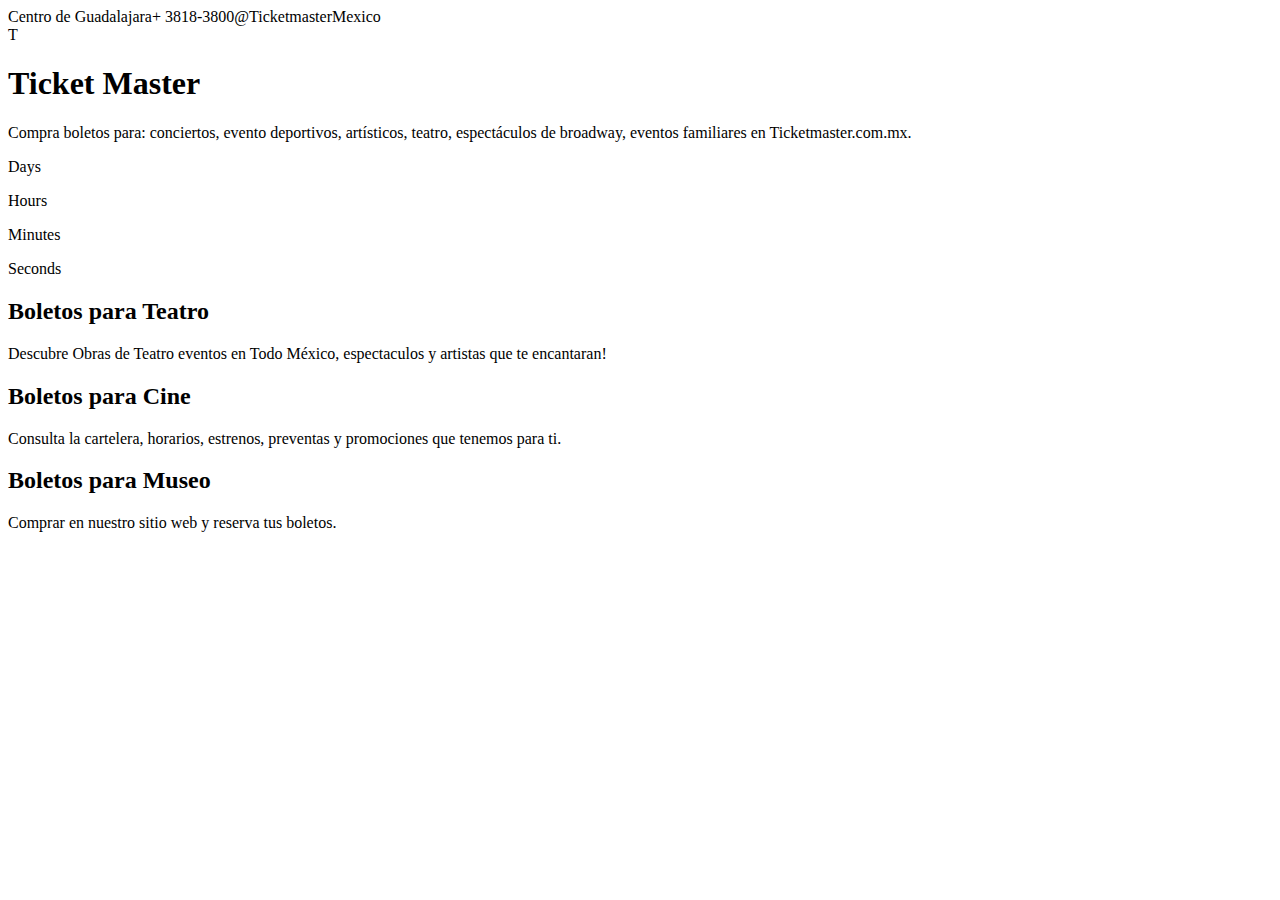
==== index.html @ b696bb13 "TicketMaster" ====
<!DOCTYPE html>
<html>
	<head>
		<title>We are coming soon</title>

		<meta charset="utf-8">
		<meta name="viewport" content="width=device-width, initial-scale=1.0, maximum-scale=1.0, user-scalable=no">
		<meta name="format-detection" content="telephone=no">
		<meta name="apple-mobile-web-app-capable" content="yes">
		<!-- Fonts-->
		<link rel="stylesheet" type="text/css" href="assets/fonts/fontawesome/font-awesome.min.css">
		<!-- Vendors-->
		<link rel="stylesheet" type="text/css" href="assets/vendors/bootstrap/grid.css">
		<link rel="stylesheet" type="text/css" href="assets/vendors/YTPlayer/css/jquery.mb.YTPlayer.min.css">
		<link rel="stylesheet" type="text/css" href="assets/vendors/vegas/vegas.min.css">
		<!-- App & fonts-->
		<link rel="stylesheet" type="text/css" href="https://fonts.googleapis.com/css?family=Roboto:300,400,500,700,900|Work+Sans:300,400,500,700">
		<link rel="stylesheet" type="text/css" id="app-stylesheet" href="assets/css/main.css"><!--[if lt IE 9]>
			<script src="https://oss.maxcdn.com/libs/html5shiv/3.7.0/html5shiv.js"></script>
		<![endif]-->
		<script src="reloj.js"></script>
	</head>
	
	<body>
		
		<div class="page-wrap" id="root">
			<!-- Content-->
			<div class="md-content">
				
				<!-- hero -->
				<div class="hero md-skin-dark" style="background-image:url(https://images.pexels.com/photos/764880/pexels-photo-764880.jpeg?w=1260&amp;h=750&amp;auto=compress&amp;cs=tinysrgb);">
					
					<!-- header -->
					<div class="header">
						<div class="header__left"><span>Centro de Guadalajara</span><span>+ 3818-3800</span><span>@TicketmasterMexico</span>
						</div>
						<div class="header__social">
							
							<!-- social-icon -->
							<a class="social-icon social-icon__rounded" href="login.html"><i class="fa fa-user"></i>
							</a><!-- End / social-icon -->
							
							
						</div>
					</div><!-- End / header -->
					
					<div class="container">
						<div class="hero__wrapper">
							<div class="row">
								<div class="col-lg-10 col-xs-offset-0 col-sm-offset-0 col-md-offset-0 col-lg-offset-1 ">
									<div class="hero__title_inner"><span class="hero__icon">T</span>
										<h1 class="hero__title">Ticket Master</h1>
										<p class="hero__text">Compra boletos para: conciertos, evento deportivos, artísticos, teatro, espectáculos de broadway, eventos familiares en Ticketmaster.com.mx.</p>
									</div>
								</div>
							</div>
							
							<!-- countdown__module hide undefined -->
							<div class="countdown__module hide" data-date="2024/08/31"onload="actualizarHora();">
								<p><span id="days"></span> Days</p>
								<p><span id="hours"></span> Hours</p>
								<p><span id="minutes"></span> Minutes</p>
								<p><span id="seconds"></span> Seconds</p>
							</div><!-- End / countdown__module hide undefined -->
							
							<div class="service-wrapper">
								
								<!-- service -->
								<div class="service">
									<h2 class="service__title">Boletos para Teatro</h2>
									<p class="service__text">Descubre Obras de Teatro eventos en Todo México, espectaculos y artistas que te encantaran!</p>
								</div><!-- End / service -->
								
								
								<!-- service -->
								<div class="service">
									<h2 class="service__title">Boletos para Cine</h2>
									<p class="service__text">Consulta la cartelera, horarios, estrenos, preventas y promociones que tenemos para ti.</p>
								</div><!-- End / service -->
								
								
								<!-- service -->
								<div class="service">
									<h2 class="service__title">Boletos para Museo</h2>
									<p class="service__text">Comprar en nuestro sitio web y reserva tus boletos.</p>
								</div><!-- End / service -->
								
							</div>
						</div>
					</div>
				</div><!-- End / hero -->
				
			</div>
			<!-- End / Content-->
		</div>

		<script>
			function actualizarHora() {
			const ahora = new Date();
			const days = ahora.getDate().toString();
			const horas = ahora.getHours().toString().padStart(2, '0');
			const minutos = ahora.getMinutes().toString().padStart(2, '0');
			const segundos = ahora.getSeconds().toString().padStart(2, '0');

			document.getElementById('days').textContent = `${days}`;
			document.getElementById('hours').textContent = `${horas}`;
			document.getElementById('minutes').textContent = `${minutos}`;
			document.getElementById('seconds').textContent = `${segundos}`;
		}

		setInterval(actualizarHora, 1000); 
		</script>
		<!-- Vendors-->
		<script type="text/javascript" src="assets/vendors/jquery/jquery.min.js"></script>
		<script type="text/javascript" src="assets/vendors/jquery.countdown/jquery.countdown.min.js"></script>
		<script type="text/javascript" src="assets/vendors/flat-surface-shader/fss.min.js"></script>
		<script type="text/javascript" src="assets/vendors/particles.js/particles.js"></script>
		<script type="text/javascript" src="assets/vendors/waterpipe/waterpipe.js"></script>
		<script type="text/javascript" src="assets/vendors/quietflow/quietflow.min.js"></script>
		<script type="text/javascript" src="assets/vendors/YTPlayer/jquery.mb.YTPlayer.min.js"></script>
		<script type="text/javascript" src="assets/vendors/vegas/vegas.min.js"></script>
		<!-- App-->
		<script type="text/javascript" src="assets/js/main.js"></script>
		
	</body>
</html>
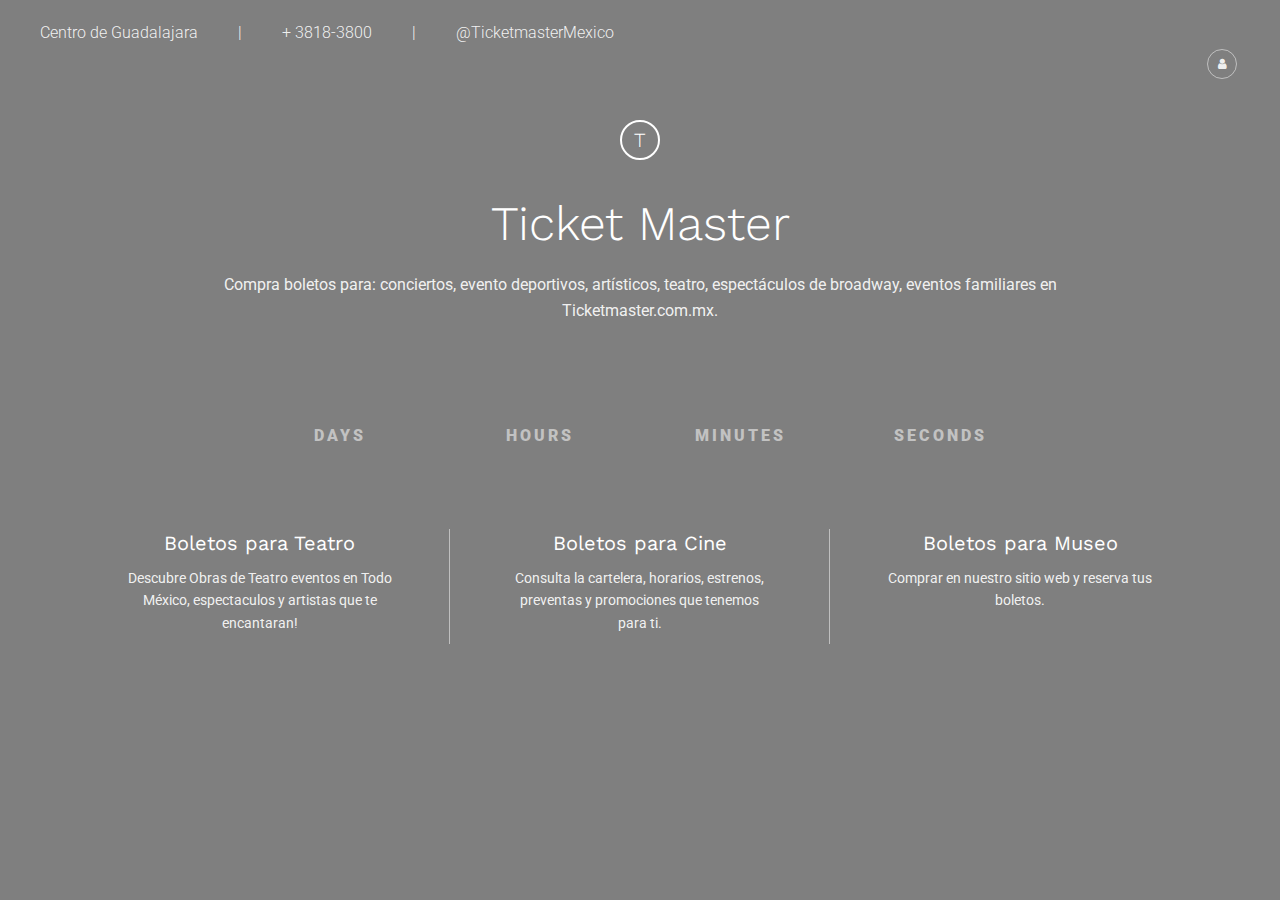
==== commit c446a41b: "02-09-24" ====
--- a/index.html
+++ b/index.html
@@ -1,7 +1,7 @@
 <!DOCTYPE html>
 <html>
 	<head>
-		<title>We are coming soon</title>
+		<title>Inicio</title>
 
 		<meta charset="utf-8">
 		<meta name="viewport" content="width=device-width, initial-scale=1.0, maximum-scale=1.0, user-scalable=no">
--- a/assets/vendors/bootstrap/grid.css
+++ b/assets/vendors/bootstrap/grid.css
@@ -0,0 +1,8 @@
+/*!
+ * Bootstrap v3.3.7 (http://getbootstrap.com)
+ * Copyright 2011-2016 Twitter, Inc.
+ * Licensed under MIT (https://github.com/twbs/bootstrap/blob/master/LICENSE)
+ */
+html{font-family:sans-serif;-ms-text-size-adjust:100%;-webkit-text-size-adjust:100%}body{margin:0}article,aside,details,figcaption,figure,footer,header,hgroup,main,menu,nav,section,summary{display:block}audio,canvas,progress,video{display:inline-block;vertical-align:baseline}audio:not([controls]){display:none;height:0}[hidden],template{display:none}a{background-color:transparent}a:active,a:hover{outline:0}abbr[title]{border-bottom:1px dotted}b,strong{font-weight:bold}dfn{font-style:italic}h1{font-size:2em;margin:0.67em 0}mark{background:#ff0;color:#000}small{font-size:80%}sub,sup{font-size:75%;line-height:0;position:relative;vertical-align:baseline}sup{top:-0.5em}sub{bottom:-0.25em}img{border:0}svg:not(:root){overflow:hidden}figure{margin:1em 40px}hr{-webkit-box-sizing:content-box;-moz-box-sizing:content-box;box-sizing:content-box;height:0}pre{overflow:auto}code,kbd,pre,samp{font-family:monospace, monospace;font-size:1em}button,input,optgroup,select,textarea{color:inherit;font:inherit;margin:0}button{overflow:visible}button,select{text-transform:none}button,html input[type="button"],input[type="reset"],input[type="submit"]{-webkit-appearance:button;cursor:pointer}button[disabled],html input[disabled]{cursor:default}button::-moz-focus-inner,input::-moz-focus-inner{border:0;padding:0}input{line-height:normal}input[type="checkbox"],input[type="radio"]{-webkit-box-sizing:border-box;-moz-box-sizing:border-box;box-sizing:border-box;padding:0}input[type="number"]::-webkit-inner-spin-button,input[type="number"]::-webkit-outer-spin-button{height:auto}input[type="search"]{-webkit-appearance:textfield;-webkit-box-sizing:content-box;-moz-box-sizing:content-box;box-sizing:content-box}input[type="search"]::-webkit-search-cancel-button,input[type="search"]::-webkit-search-decoration{-webkit-appearance:none}fieldset{border:1px solid #c0c0c0;margin:0 2px;padding:0.35em 0.625em 0.75em}legend{border:0;padding:0}textarea{overflow:auto}optgroup{font-weight:bold}table{border-collapse:collapse;border-spacing:0}td,th{padding:0}*{-webkit-box-sizing:border-box;-moz-box-sizing:border-box;box-sizing:border-box}*:before,*:after{-webkit-box-sizing:border-box;-moz-box-sizing:border-box;box-sizing:border-box}html{font-size:10px;-webkit-tap-highlight-color:rgba(0,0,0,0)}body{font-family:"Helvetica Neue",Helvetica,Arial,sans-serif;font-size:14px;line-height:1.42857143;color:#333;background-color:#fff}input,button,select,textarea{font-family:inherit;font-size:inherit;line-height:inherit}a{color:#337ab7;text-decoration:none}a:hover,a:focus{color:#23527c;text-decoration:underline}a:focus{outline:5px auto -webkit-focus-ring-color;outline-offset:-2px}figure{margin:0}img{vertical-align:middle}.img-responsive{display:block;max-width:100%;height:auto}.img-rounded{border-radius:6px}.img-thumbnail{padding:4px;line-height:1.42857143;background-color:#fff;border:1px solid #ddd;border-radius:4px;-webkit-transition:all .2s ease-in-out;-o-transition:all .2s ease-in-out;transition:all .2s ease-in-out;display:inline-block;max-width:100%;height:auto}.img-circle{border-radius:50%}hr{margin-top:20px;margin-bottom:20px;border:0;border-top:1px solid #eee}.sr-only{position:absolute;width:1px;height:1px;margin:-1px;padding:0;overflow:hidden;clip:rect(0, 0, 0, 0);border:0}.sr-only-focusable:active,.sr-only-focusable:focus{position:static;width:auto;height:auto;margin:0;overflow:visible;clip:auto}[role="button"]{cursor:pointer}.container{margin-right:auto;margin-left:auto;padding-left:15px;padding-right:15px}@media (min-width:768px){.container{width:750px}}@media (min-width:992px){.container{width:970px}}@media (min-width:1200px){.container{width:1170px}}.container-fluid{margin-right:auto;margin-left:auto;padding-left:15px;padding-right:15px}.row{margin-left:-15px;margin-right:-15px}.col-xs-1, .col-sm-1, .col-md-1, .col-lg-1, .col-xs-2, .col-sm-2, .col-md-2, .col-lg-2, .col-xs-3, .col-sm-3, .col-md-3, .col-lg-3, .col-xs-4, .col-sm-4, .col-md-4, .col-lg-4, .col-xs-5, .col-sm-5, .col-md-5, .col-lg-5, .col-xs-6, .col-sm-6, .col-md-6, .col-lg-6, .col-xs-7, .col-sm-7, .col-md-7, .col-lg-7, .col-xs-8, .col-sm-8, .col-md-8, .col-lg-8, .col-xs-9, .col-sm-9, .col-md-9, .col-lg-9, .col-xs-10, .col-sm-10, .col-md-10, .col-lg-10, .col-xs-11, .col-sm-11, .col-md-11, .col-lg-11, .col-xs-12, .col-sm-12, .col-md-12, .col-lg-12{position:relative;min-height:1px;padding-left:15px;padding-right:15px}.col-xs-1, .col-xs-2, .col-xs-3, .col-xs-4, .col-xs-5, .col-xs-6, .col-xs-7, .col-xs-8, .col-xs-9, .col-xs-10, .col-xs-11, .col-xs-12{float:left}.col-xs-12{width:100%}.col-xs-11{width:91.66666667%}.col-xs-10{width:83.33333333%}.col-xs-9{width:75%}.col-xs-8{width:66.66666667%}.col-xs-7{width:58.33333333%}.col-xs-6{width:50%}.col-xs-5{width:41.66666667%}.col-xs-4{width:33.33333333%}.col-xs-3{width:25%}.col-xs-2{width:16.66666667%}.col-xs-1{width:8.33333333%}.col-xs-pull-12{right:100%}.col-xs-pull-11{right:91.66666667%}.col-xs-pull-10{right:83.33333333%}.col-xs-pull-9{right:75%}.col-xs-pull-8{right:66.66666667%}.col-xs-pull-7{right:58.33333333%}.col-xs-pull-6{right:50%}.col-xs-pull-5{right:41.66666667%}.col-xs-pull-4{right:33.33333333%}.col-xs-pull-3{right:25%}.col-xs-pull-2{right:16.66666667%}.col-xs-pull-1{right:8.33333333%}.col-xs-pull-0{right:auto}.col-xs-push-12{left:100%}.col-xs-push-11{left:91.66666667%}.col-xs-push-10{left:83.33333333%}.col-xs-push-9{left:75%}.col-xs-push-8{left:66.66666667%}.col-xs-push-7{left:58.33333333%}.col-xs-push-6{left:50%}.col-xs-push-5{left:41.66666667%}.col-xs-push-4{left:33.33333333%}.col-xs-push-3{left:25%}.col-xs-push-2{left:16.66666667%}.col-xs-push-1{left:8.33333333%}.col-xs-push-0{left:auto}.col-xs-offset-12{margin-left:100%}.col-xs-offset-11{margin-left:91.66666667%}.col-xs-offset-10{margin-left:83.33333333%}.col-xs-offset-9{margin-left:75%}.col-xs-offset-8{margin-left:66.66666667%}.col-xs-offset-7{margin-left:58.33333333%}.col-xs-offset-6{margin-left:50%}.col-xs-offset-5{margin-left:41.66666667%}.col-xs-offset-4{margin-left:33.33333333%}.col-xs-offset-3{margin-left:25%}.col-xs-offset-2{margin-left:16.66666667%}.col-xs-offset-1{margin-left:8.33333333%}.col-xs-offset-0{margin-left:0}@media (min-width:768px){.col-sm-1, .col-sm-2, .col-sm-3, .col-sm-4, .col-sm-5, .col-sm-6, .col-sm-7, .col-sm-8, .col-sm-9, .col-sm-10, .col-sm-11, .col-sm-12{float:left}.col-sm-12{width:100%}.col-sm-11{width:91.66666667%}.col-sm-10{width:83.33333333%}.col-sm-9{width:75%}.col-sm-8{width:66.66666667%}.col-sm-7{width:58.33333333%}.col-sm-6{width:50%}.col-sm-5{width:41.66666667%}.col-sm-4{width:33.33333333%}.col-sm-3{width:25%}.col-sm-2{width:16.66666667%}.col-sm-1{width:8.33333333%}.col-sm-pull-12{right:100%}.col-sm-pull-11{right:91.66666667%}.col-sm-pull-10{right:83.33333333%}.col-sm-pull-9{right:75%}.col-sm-pull-8{right:66.66666667%}.col-sm-pull-7{right:58.33333333%}.col-sm-pull-6{right:50%}.col-sm-pull-5{right:41.66666667%}.col-sm-pull-4{right:33.33333333%}.col-sm-pull-3{right:25%}.col-sm-pull-2{right:16.66666667%}.col-sm-pull-1{right:8.33333333%}.col-sm-pull-0{right:auto}.col-sm-push-12{left:100%}.col-sm-push-11{left:91.66666667%}.col-sm-push-10{left:83.33333333%}.col-sm-push-9{left:75%}.col-sm-push-8{left:66.66666667%}.col-sm-push-7{left:58.33333333%}.col-sm-push-6{left:50%}.col-sm-push-5{left:41.66666667%}.col-sm-push-4{left:33.33333333%}.col-sm-push-3{left:25%}.col-sm-push-2{left:16.66666667%}.col-sm-push-1{left:8.33333333%}.col-sm-push-0{left:auto}.col-sm-offset-12{margin-left:100%}.col-sm-offset-11{margin-left:91.66666667%}.col-sm-offset-10{margin-left:83.33333333%}.col-sm-offset-9{margin-left:75%}.col-sm-offset-8{margin-left:66.66666667%}.col-sm-offset-7{margin-left:58.33333333%}.col-sm-offset-6{margin-left:50%}.col-sm-offset-5{margin-left:41.66666667%}.col-sm-offset-4{margin-left:33.33333333%}.col-sm-offset-3{margin-left:25%}.col-sm-offset-2{margin-left:16.66666667%}.col-sm-offset-1{margin-left:8.33333333%}.col-sm-offset-0{margin-left:0}}@media (min-width:992px){.col-md-1, .col-md-2, .col-md-3, .col-md-4, .col-md-5, .col-md-6, .col-md-7, .col-md-8, .col-md-9, .col-md-10, .col-md-11, .col-md-12{float:left}.col-md-12{width:100%}.col-md-11{width:91.66666667%}.col-md-10{width:83.33333333%}.col-md-9{width:75%}.col-md-8{width:66.66666667%}.col-md-7{width:58.33333333%}.col-md-6{width:50%}.col-md-5{width:41.66666667%}.col-md-4{width:33.33333333%}.col-md-3{width:25%}.col-md-2{width:16.66666667%}.col-md-1{width:8.33333333%}.col-md-pull-12{right:100%}.col-md-pull-11{right:91.66666667%}.col-md-pull-10{right:83.33333333%}.col-md-pull-9{right:75%}.col-md-pull-8{right:66.66666667%}.col-md-pull-7{right:58.33333333%}.col-md-pull-6{right:50%}.col-md-pull-5{right:41.66666667%}.col-md-pull-4{right:33.33333333%}.col-md-pull-3{right:25%}.col-md-pull-2{right:16.66666667%}.col-md-pull-1{right:8.33333333%}.col-md-pull-0{right:auto}.col-md-push-12{left:100%}.col-md-push-11{left:91.66666667%}.col-md-push-10{left:83.33333333%}.col-md-push-9{left:75%}.col-md-push-8{left:66.66666667%}.col-md-push-7{left:58.33333333%}.col-md-push-6{left:50%}.col-md-push-5{left:41.66666667%}.col-md-push-4{left:33.33333333%}.col-md-push-3{left:25%}.col-md-push-2{left:16.66666667%}.col-md-push-1{left:8.33333333%}.col-md-push-0{left:auto}.col-md-offset-12{margin-left:100%}.col-md-offset-11{margin-left:91.66666667%}.col-md-offset-10{margin-left:83.33333333%}.col-md-offset-9{margin-left:75%}.col-md-offset-8{margin-left:66.66666667%}.col-md-offset-7{margin-left:58.33333333%}.col-md-offset-6{margin-left:50%}.col-md-offset-5{margin-left:41.66666667%}.col-md-offset-4{margin-left:33.33333333%}.col-md-offset-3{margin-left:25%}.col-md-offset-2{margin-left:16.66666667%}.col-md-offset-1{margin-left:8.33333333%}.col-md-offset-0{margin-left:0}}@media (min-width:1200px){.col-lg-1, .col-lg-2, .col-lg-3, .col-lg-4, .col-lg-5, .col-lg-6, .col-lg-7, .col-lg-8, .col-lg-9, .col-lg-10, .col-lg-11, .col-lg-12{float:left}.col-lg-12{width:100%}.col-lg-11{width:91.66666667%}.col-lg-10{width:83.33333333%}.col-lg-9{width:75%}.col-lg-8{width:66.66666667%}.col-lg-7{width:58.33333333%}.col-lg-6{width:50%}.col-lg-5{width:41.66666667%}.col-lg-4{width:33.33333333%}.col-lg-3{width:25%}.col-lg-2{width:16.66666667%}.col-lg-1{width:8.33333333%}.col-lg-pull-12{right:100%}.col-lg-pull-11{right:91.66666667%}.col-lg-pull-10{right:83.33333333%}.col-lg-pull-9{right:75%}.col-lg-pull-8{right:66.66666667%}.col-lg-pull-7{right:58.33333333%}.col-lg-pull-6{right:50%}.col-lg-pull-5{right:41.66666667%}.col-lg-pull-4{right:33.33333333%}.col-lg-pull-3{right:25%}.col-lg-pull-2{right:16.66666667%}.col-lg-pull-1{right:8.33333333%}.col-lg-pull-0{right:auto}.col-lg-push-12{left:100%}.col-lg-push-11{left:91.66666667%}.col-lg-push-10{left:83.33333333%}.col-lg-push-9{left:75%}.col-lg-push-8{left:66.66666667%}.col-lg-push-7{left:58.33333333%}.col-lg-push-6{left:50%}.col-lg-push-5{left:41.66666667%}.col-lg-push-4{left:33.33333333%}.col-lg-push-3{left:25%}.col-lg-push-2{left:16.66666667%}.col-lg-push-1{left:8.33333333%}.col-lg-push-0{left:auto}.col-lg-offset-12{margin-left:100%}.col-lg-offset-11{margin-left:91.66666667%}.col-lg-offset-10{margin-left:83.33333333%}.col-lg-offset-9{margin-left:75%}.col-lg-offset-8{margin-left:66.66666667%}.col-lg-offset-7{margin-left:58.33333333%}.col-lg-offset-6{margin-left:50%}.col-lg-offset-5{margin-left:41.66666667%}.col-lg-offset-4{margin-left:33.33333333%}.col-lg-offset-3{margin-left:25%}.col-lg-offset-2{margin-left:16.66666667%}.col-lg-offset-1{margin-left:8.33333333%}.col-lg-offset-0{margin-left:0}}.clearfix:before,.clearfix:after,.container:before,.container:after,.container-fluid:before,.container-fluid:after,.row:before,.row:after{content:" ";display:table}.clearfix:after,.container:after,.container-fluid:after,.row:after{clear:both}.center-block{display:block;margin-left:auto;margin-right:auto}.pull-right{float:right !important}.pull-left{float:left !important}.hide{display:none !important}.show{display:block !important}.invisible{visibility:hidden}.text-hide{font:0/0 a;color:transparent;text-shadow:none;background-color:transparent;border:0}.hidden{display:none !important}.affix{position:fixed}
+
+
--- a/assets/vendors/vegas/vegas.min.css
+++ b/assets/vendors/vegas/vegas.min.css
@@ -0,0 +1,4 @@
+.vegas-overlay,.vegas-slide,.vegas-slide-inner,.vegas-timer,.vegas-wrapper{position:absolute;top:0;left:0;bottom:0;right:0;overflow:hidden;border:none;padding:0;margin:0}.vegas-overlay{opacity:.5;background:url(overlays/02.png) center center}.vegas-timer{top:auto;bottom:0;height:2px}.vegas-timer-progress{width:0;height:100%;background:#fff;-webkit-transition:width ease-out;transition:width ease-out}.vegas-timer-running .vegas-timer-progress{width:100%}.vegas-slide,.vegas-slide-inner{margin:0;padding:0;background:center center no-repeat;-webkit-transform:translateZ(0);transform:translateZ(0);will-change:transform,opacity}body .vegas-container{overflow:hidden!important;position:relative}.vegas-video{min-width:100%;min-height:100%;width:auto;height:auto}body.vegas-container{overflow:auto;position:static;z-index:-2}body.vegas-container>.vegas-overlay,body.vegas-container>.vegas-slide,body.vegas-container>.vegas-timer{position:fixed;z-index:-1}:root body.vegas-container>.vegas-overlay,:root body.vegas-container>.vegas-slide,_::full-page-media,_:future{bottom:-76px}.vegas-transition-blur,.vegas-transition-blur2{opacity:0;-webkit-filter:blur(32px);filter:blur(32px)}.vegas-transition-blur-in,.vegas-transition-blur2-in{opacity:1;-webkit-filter:blur(0);filter:blur(0)}.vegas-transition-blur2-out{opacity:0}.vegas-transition-burn,.vegas-transition-burn2{opacity:0;-webkit-filter:contrast(1000%) saturate(1000%);filter:contrast(1000%) saturate(1000%)}.vegas-transition-burn-in,.vegas-transition-burn2-in{opacity:1;-webkit-filter:contrast(100%) saturate(100%);filter:contrast(100%) saturate(100%)}.vegas-transition-burn2-out{opacity:0;-webkit-filter:contrast(1000%) saturate(1000%);filter:contrast(1000%) saturate(1000%)}.vegas-transition-fade,.vegas-transition-fade2{opacity:0}.vegas-transition-fade-in,.vegas-transition-fade2-in{opacity:1}.vegas-transition-fade2-out{opacity:0}.vegas-transition-flash,.vegas-transition-flash2{opacity:0;-webkit-filter:brightness(25);filter:brightness(25)}.vegas-transition-flash-in,.vegas-transition-flash2-in{opacity:1;-webkit-filter:brightness(1);filter:brightness(1)}.vegas-transition-flash2-out{opacity:0;-webkit-filter:brightness(25);filter:brightness(25)}.vegas-transition-negative,.vegas-transition-negative2{opacity:0;-webkit-filter:invert(100%);filter:invert(100%)}.vegas-transition-negative-in,.vegas-transition-negative2-in{opacity:1;-webkit-filter:invert(0);filter:invert(0)}.vegas-transition-negative2-out{opacity:0;-webkit-filter:invert(100%);filter:invert(100%)}.vegas-transition-slideDown,.vegas-transition-slideDown2{-webkit-transform:translateY(-100%);transform:translateY(-100%)}.vegas-transition-slideDown-in,.vegas-transition-slideDown2-in{-webkit-transform:translateY(0);transform:translateY(0)}.vegas-transition-slideDown2-out{-webkit-transform:translateY(100%);transform:translateY(100%)}.vegas-transition-slideLeft,.vegas-transition-slideLeft2{-webkit-transform:translateX(100%);transform:translateX(100%)}.vegas-transition-slideLeft-in,.vegas-transition-slideLeft2-in{-webkit-transform:translateX(0);transform:translateX(0)}.vegas-transition-slideLeft2-out,.vegas-transition-slideRight,.vegas-transition-slideRight2{-webkit-transform:translateX(-100%);transform:translateX(-100%)}.vegas-transition-slideRight-in,.vegas-transition-slideRight2-in{-webkit-transform:translateX(0);transform:translateX(0)}.vegas-transition-slideRight2-out{-webkit-transform:translateX(100%);transform:translateX(100%)}.vegas-transition-slideUp,.vegas-transition-slideUp2{-webkit-transform:translateY(100%);transform:translateY(100%)}.vegas-transition-slideUp-in,.vegas-transition-slideUp2-in{-webkit-transform:translateY(0);transform:translateY(0)}.vegas-transition-slideUp2-out{-webkit-transform:translateY(-100%);transform:translateY(-100%)}.vegas-transition-swirlLeft,.vegas-transition-swirlLeft2{-webkit-transform:scale(2) rotate(35deg);transform:scale(2) rotate(35deg);opacity:0}.vegas-transition-swirlLeft-in,.vegas-transition-swirlLeft2-in{-webkit-transform:scale(1) rotate(0);transform:scale(1) rotate(0);opacity:1}.vegas-transition-swirlLeft2-out,.vegas-transition-swirlRight,.vegas-transition-swirlRight2{-webkit-transform:scale(2) rotate(-35deg);transform:scale(2) rotate(-35deg);opacity:0}.vegas-transition-swirlRight-in,.vegas-transition-swirlRight2-in{-webkit-transform:scale(1) rotate(0);transform:scale(1) rotate(0);opacity:1}.vegas-transition-swirlRight2-out{-webkit-transform:scale(2) rotate(35deg);transform:scale(2) rotate(35deg);opacity:0}.vegas-transition-zoomIn,.vegas-transition-zoomIn2{-webkit-transform:scale(0);transform:scale(0);opacity:0}.vegas-transition-zoomIn-in,.vegas-transition-zoomIn2-in{-webkit-transform:scale(1);transform:scale(1);opacity:1}.vegas-transition-zoomIn2-out,.vegas-transition-zoomOut,.vegas-transition-zoomOut2{-webkit-transform:scale(2);transform:scale(2);opacity:0}.vegas-transition-zoomOut-in,.vegas-transition-zoomOut2-in{-webkit-transform:scale(1);transform:scale(1);opacity:1}.vegas-transition-zoomOut2-out{-webkit-transform:scale(0);transform:scale(0);opacity:0}.vegas-animation-kenburns{-webkit-animation:kenburns ease-out;animation:kenburns ease-out}@-webkit-keyframes kenburns{0%{-webkit-transform:scale(1.5);transform:scale(1.5)}100%{-webkit-transform:scale(1);transform:scale(1)}}@keyframes kenburns{0%{-webkit-transform:scale(1.5);transform:scale(1.5)}100%{-webkit-transform:scale(1);transform:scale(1)}}.vegas-animation-kenburnsDownLeft{-webkit-animation:kenburnsDownLeft ease-out;animation:kenburnsDownLeft ease-out}@-webkit-keyframes kenburnsDownLeft{0%{-webkit-transform:scale(1.5) translate(10%,-10%);transform:scale(1.5) translate(10%,-10%)}100%{-webkit-transform:scale(1) translate(0,0);transform:scale(1) translate(0,0)}}@keyframes kenburnsDownLeft{0%{-webkit-transform:scale(1.5) translate(10%,-10%);transform:scale(1.5) translate(10%,-10%)}100%{-webkit-transform:scale(1) translate(0,0);transform:scale(1) translate(0,0)}}.vegas-animation-kenburnsDownRight{-webkit-animation:kenburnsDownRight ease-out;animation:kenburnsDownRight ease-out}@-webkit-keyframes kenburnsDownRight{0%{-webkit-transform:scale(1.5) translate(-10%,-10%);transform:scale(1.5) translate(-10%,-10%)}100%{-webkit-transform:scale(1) translate(0,0);transform:scale(1) translate(0,0)}}@keyframes kenburnsDownRight{0%{-webkit-transform:scale(1.5) translate(-10%,-10%);transform:scale(1.5) translate(-10%,-10%)}100%{-webkit-transform:scale(1) translate(0,0);transform:scale(1) translate(0,0)}}.vegas-animation-kenburnsDown{-webkit-animation:kenburnsDown ease-out;animation:kenburnsDown ease-out}@-webkit-keyframes kenburnsDown{0%{-webkit-transform:scale(1.5) translate(0,-10%);transform:scale(1.5) translate(0,-10%)}100%{-webkit-transform:scale(1) translate(0,0);transform:scale(1) translate(0,0)}}@keyframes kenburnsDown{0%{-webkit-transform:scale(1.5) translate(0,-10%);transform:scale(1.5) translate(0,-10%)}100%{-webkit-transform:scale(1) translate(0,0);transform:scale(1) translate(0,0)}}.vegas-animation-kenburnsLeft{-webkit-animation:kenburnsLeft ease-out;animation:kenburnsLeft ease-out}@-webkit-keyframes kenburnsLeft{0%{-webkit-transform:scale(1.5) translate(10%,0);transform:scale(1.5) translate(10%,0)}100%{-webkit-transform:scale(1) translate(0,0);transform:scale(1) translate(0,0)}}@keyframes kenburnsLeft{0%{-webkit-transform:scale(1.5) translate(10%,0);transform:scale(1.5) translate(10%,0)}100%{-webkit-transform:scale(1) translate(0,0);transform:scale(1) translate(0,0)}}.vegas-animation-kenburnsRight{-webkit-animation:kenburnsRight ease-out;animation:kenburnsRight ease-out}@-webkit-keyframes kenburnsRight{0%{-webkit-transform:scale(1.5) translate(-10%,0);transform:scale(1.5) translate(-10%,0)}100%{-webkit-transform:scale(1) translate(0,0);transform:scale(1) translate(0,0)}}@keyframes kenburnsRight{0%{-webkit-transform:scale(1.5) translate(-10%,0);transform:scale(1.5) translate(-10%,0)}100%{-webkit-transform:scale(1) translate(0,0);transform:scale(1) translate(0,0)}}.vegas-animation-kenburnsUpLeft{-webkit-animation:kenburnsUpLeft ease-out;animation:kenburnsUpLeft ease-out}@-webkit-keyframes kenburnsUpLeft{0%{-webkit-transform:scale(1.5) translate(10%,10%);transform:scale(1.5) translate(10%,10%)}100%{-webkit-transform:scale(1) translate(0,0);transform:scale(1) translate(0,0)}}@keyframes kenburnsUpLeft{0%{-webkit-transform:scale(1.5) translate(10%,10%);transform:scale(1.5) translate(10%,10%)}100%{-webkit-transform:scale(1) translate(0,0);transform:scale(1) translate(0,0)}}.vegas-animation-kenburnsUpRight{-webkit-animation:kenburnsUpRight ease-out;animation:kenburnsUpRight ease-out}@-webkit-keyframes kenburnsUpRight{0%{-webkit-transform:scale(1.5) translate(-10%,10%);transform:scale(1.5) translate(-10%,10%)}100%{-webkit-transform:scale(1) translate(0,0);transform:scale(1) translate(0,0)}}@keyframes kenburnsUpRight{0%{-webkit-transform:scale(1.5) translate(-10%,10%);transform:scale(1.5) translate(-10%,10%)}100%{-webkit-transform:scale(1) translate(0,0);transform:scale(1) translate(0,0)}}.vegas-animation-kenburnsUp{-webkit-animation:kenburnsUp ease-out;animation:kenburnsUp ease-out}@-webkit-keyframes kenburnsUp{0%{-webkit-transform:scale(1.5) translate(0,10%);transform:scale(1.5) translate(0,10%)}100%{-webkit-transform:scale(1) translate(0,0);transform:scale(1) translate(0,0)}}@keyframes kenburnsUp{0%{-webkit-transform:scale(1.5) translate(0,10%);transform:scale(1.5) translate(0,10%)}100%{-webkit-transform:scale(1) translate(0,0);transform:scale(1) translate(0,0)}}
+/*# sourceMappingURL=vegas.min.css.map */
+
+
--- a/assets/css/main.css
+++ b/assets/css/main.css
@@ -0,0 +1,2031 @@
+/*--------------------------------------------------------------------------------
+
+	# Minsoon Template 1.0 - Mar 16, 2018
+	# ------------------------------------------------------------------------
+	# Designed & coded by MegaDrupal
+	# Websites:  http://www.megadrupal.com -  Email: info@megadrupal.com
+
+----------------------------------------------------------------------------------
+
+	1. base
+	2. form-item
+	3. general_header
+	4. general_service
+	5. general_hero
+	6. fss
+	7. particles.js
+	8. core_quietflow
+	9. Ribbon background
+	10. core_smoky
+	11. core_vegas
+	12. youtube
+	13. socialicon
+	14. Reset Row Boostrap
+	15. Margin Padding
+	16. CountDown
+
+--------------------------------------------------------------------------------*/
+
+/* 1. base
+--------------------------------------------------------------------------------*/
+
+a[disabled], input[disabled], button[disabled], textarea[disabled] {
+    cursor: not-allowed !important;
+    opacity: .5 !important;
+}
+
+a:focus, input:focus, button:focus, textarea:focus {
+    outline: none;
+}
+
+p {
+    margin-top: 0;
+    margin-bottom: 10px;
+}
+
+img {
+    max-width: 100%;
+    height: auto;
+    border: 0;
+}
+
+.page-wrap {
+    overflow: hidden;
+}
+
+.md-section {
+    position: relative;
+    background-repeat: no-repeat;
+    background-size: cover;
+    background-position: center center;
+    z-index: 9;
+    padding-top: 50px;
+    padding-bottom: 50px;
+}
+
+@media (min-width: 320px) {
+    .md-section {
+        padding-top: calc(6.81818vw + 28.18182px);
+        padding-bottom: calc(6.81818vw + 28.18182px);
+    }
+}
+
+@media (min-width: 1200px) {
+    .md-section {
+        padding-top: 110px;
+        padding-bottom: 110px;
+    }
+}
+
+.md-text-left, .text-left {
+    text-align: left !important;
+}
+
+.md-text-center, .text-center {
+    text-align: center !important;
+}
+
+.md-text-right, .text-right {
+    text-align: right !important;
+}
+
+.md-text-underline {
+    text-decoration: underline !important;
+}
+
+.md-round {
+    border-radius: 5px !important;
+}
+
+.md-pill {
+    border-radius: 50% !important;
+}
+
+.md-tb {
+    display: table;
+    width: 100%;
+    height: 100%;
+}
+
+.md-tb__cell {
+    display: table-cell;
+    vertical-align: middle;
+}
+
+.md-overlay, [data-gradient-bg] > canvas {
+    position: absolute;
+    width: 100%;
+    height: 100%;
+    top: 0;
+    left: 0;
+    z-index: -1;
+}
+
+.md-overlay {
+    background-color: rgba(0, 0, 0, .4);
+}
+
+.bg-fixed {
+    background-attachment: fixed;
+}
+
+.md-bg-cover {
+    background-repeat: no-repeat;
+    background-size: cover;
+    background-position: center center;
+}
+
+.full {
+    width: 100%;
+    height: 100vh;
+}
+
+.embed-responsive {
+    position: relative;
+    display: block;
+    height: 0;
+    padding: 0;
+    overflow: hidden;
+}
+
+.embed-responsive.embed-responsive-4by3 {
+    padding-bottom: 75%;
+}
+
+.embed-responsive.embed-responsive-16by9 {
+    padding-bottom: 56.25%;
+}
+
+.embed-responsive .embed-responsive-item, .embed-responsive iframe,
+.embed-responsive embed, .embed-responsive object {
+    position: absolute;
+    top: 0;
+    bottom: 0;
+    left: 0;
+    width: 100%;
+    height: 100%;
+    border: 0;
+}
+
+/* table Responsive */
+
+.table-responsive-01 {
+    width: 100%;
+    overflow-y: hidden;
+    overflow-x: auto;
+}
+
+.table-responsive-01 table > thead > tr > th,
+.table-responsive-01 table > thead > tr > td,
+.table-responsive-01 table > tbody > tr > th,
+.table-responsive-01 table > tbody > tr > td,
+.table-responsive-01 table > tfoot > tr > th,
+.table-responsive-01 table > tfoot > tr > td {
+    white-space: nowrap;
+}
+
+@media (max-width: 991px) {
+    .table-responsive-02 table, .table-responsive-02 thead,
+    .table-responsive-02 tbody, .table-responsive-02 th, .table-responsive-02 td,
+    .table-responsive-02 tr {
+        display: block;
+    }
+
+    .table-responsive-02 thead {
+        border-top: 1px solid #e8e8e8 !important;
+        border-bottom: none !important;
+    }
+
+    .table-responsive-02 thead tr {
+        position: absolute;
+        top: -9999px;
+        left: -9999px;
+    }
+
+    .table-responsive-02 tr {
+        padding: 15px 0;
+        border-left: 1px solid #e8e8e8;
+        border-right: 1px solid #e8e8e8;
+    }
+
+    .table-responsive-02 td {
+        position: relative;
+        padding: 15px 10px 15px 30% !important;
+    }
+
+    .table-responsive-02 td:before {
+        content: attr(data-th);
+        position: absolute;
+        top: 15px;
+        left: 20px;
+        width: 25%;
+        padding-right: 10px;
+    }
+}
+
+a {
+    color: inherit;
+}
+
+a:hover {
+    text-decoration: none;
+    color: #426efc;
+}
+
+a:focus {
+    text-decoration: none;
+}
+
+::-moz-selection {
+    color: #fff;
+    background-color: #121113;
+}
+
+::selection {
+    color: #fff;
+    background-color: #121113;
+}
+
+.md-section {
+    padding-top: 65px;
+    padding-bottom: 65px;
+}
+
+@media (min-width: 320px) {
+    .md-section {
+        padding-top: calc(13.63636vw + 21.36364px);
+        padding-bottom: calc(13.63636vw + 21.36364px);
+    }
+}
+
+@media (min-width: 1200px) {
+    .md-section {
+        padding-top: 185px;
+        padding-bottom: 185px;
+    }
+}
+
+/* 2. form-item
+--------------------------------------------------------------------------------*/
+
+input:not([type="button"]):not([type="submit"]):not([type="radio"]):not([type="checkbox"]):not([type="color"]),
+textarea, select {
+    box-shadow: none;
+    outline: none;
+    margin: 0;
+    border-radius: 10px;
+    padding: 0 15px;
+    line-height: 46px;
+    border: 1px solid #ccc;
+    color: #000;
+    font-size: 14px;
+    vertical-align: middle;
+}
+
+input:not([type="button"]):not([type="submit"]):not([type="radio"]):not([type="checkbox"]):not([type="color"])::-webkit-input-placeholder,
+textarea::-webkit-input-placeholder, select::-webkit-input-placeholder {
+    color: #000;
+}
+
+input:not([type="button"]):not([type="submit"]):not([type="radio"]):not([type="checkbox"]):not([type="color"])::-moz-placeholder,
+textarea::-moz-placeholder, select::-moz-placeholder {
+    color: #000;
+}
+
+input:not([type="button"]):not([type="submit"]):not([type="radio"]):not([type="checkbox"]):not([type="color"]):-moz-placeholder,
+textarea:-moz-placeholder, select:-moz-placeholder {
+    color: #000;
+}
+
+input:not([type="button"]):not([type="submit"]):not([type="radio"]):not([type="checkbox"]):not([type="color"]):-ms-input-placeholder,
+textarea:-ms-input-placeholder, select:-ms-input-placeholder {
+    color: #000;
+}
+
+input:not([type="button"]):not([type="submit"]):not([type="radio"]):not([type="checkbox"]):not([type="color"]):focus,
+textarea:focus, select:focus {
+    border: 1px solid red;
+}
+
+input:not([type="button"]):not([type="submit"]):not([type="radio"]):not([type="checkbox"]):not([type="color"]):focus::-webkit-input-placeholder,
+textarea:focus::-webkit-input-placeholder,
+select:focus::-webkit-input-placeholder {
+    color: blue;
+}
+
+input:not([type="button"]):not([type="submit"]):not([type="radio"]):not([type="checkbox"]):not([type="color"]):focus::-moz-placeholder,
+textarea:focus::-moz-placeholder, select:focus::-moz-placeholder {
+    color: blue;
+}
+
+input:not([type="button"]):not([type="submit"]):not([type="radio"]):not([type="checkbox"]):not([type="color"]):focus:-moz-placeholder,
+textarea:focus:-moz-placeholder, select:focus:-moz-placeholder {
+    color: blue;
+}
+
+input:not([type="button"]):not([type="submit"]):not([type="radio"]):not([type="checkbox"]):not([type="color"]):focus:-ms-input-placeholder,
+textarea:focus:-ms-input-placeholder, select:focus:-ms-input-placeholder {
+    color: blue;
+}
+
+input:not([type="button"]):not([type="submit"]):not([type="radio"]):not([type="checkbox"]):not([type="color"])[disabled],
+textarea[disabled], select[disabled] {
+    opacity: .65;
+    cursor: not-allowed;
+}
+
+input:not([type="button"]):not([type="submit"]):not([type="radio"]):not([type="checkbox"]):not([type="color"]),
+textarea {
+    -webkit-appearance: none;
+       -moz-appearance: none;
+            appearance: none;
+}
+
+input[type="checkbox"], input[type="radio"] {
+    width: auto !important;
+}
+
+/* Typography */
+
+body {
+    margin: 0;
+    padding: 0;
+    line-height: 1.6;
+    font-size: 16px;
+    font-weight: 400;
+    font-family: "Roboto", sans-serif;
+    color: #0c0c0e;
+}
+
+body.md-skin-dark {
+    background-color: #303036;
+}
+
+.md-skin-dark {
+    color: rgba(255, 255, 255, .9);
+}
+
+.md-skin-dark h1, .md-skin-dark h2, .md-skin-dark h3, .md-skin-dark h4,
+.md-skin-dark h5, .md-skin-dark h6 {
+    color: #fff;
+}
+
+a {
+    transition: all .3s ease;
+}
+
+a, input, textarea, select {
+    outline: none;
+}
+
+h1, h2, h3, h4, h5, h6 {
+    font-weight: 400;
+    line-height: 1.4em;
+    color: #0c0c0e;
+    font-family: "Work Sans", sans-serif;
+}
+
+h1 a, h2 a, h3 a, h4 a, h5 a, h6 a {
+    color: inherit;
+    text-decoration: none;
+}
+
+h1 a:hover, h2 a:hover, h3 a:hover, h4 a:hover, h5 a:hover, h6 a:hover {
+    color: inherit;
+    text-decoration: none;
+}
+
+h1 {
+    font-size: 65px;
+}
+
+h2 {
+    font-size: 50px;
+}
+
+h3 {
+    font-size: 40px;
+}
+
+h4 {
+    font-size: 35px;
+}
+
+h5 {
+    font-size: 25px;
+}
+
+h6 {
+    font-size: 20px;
+}
+
+h3, h1, h2, h3 {
+    margin-top: 30px;
+    margin-bottom: 15px;
+}
+
+h4, h5, h6 {
+    margin-top: 15px;
+    margin-bottom: 10px;
+}
+
+img {
+    max-width: 100%;
+}
+
+blockquote {
+    border: 0;
+    font-size: 25px;
+    padding: 0 0 0 40px;
+    margin: 15px 20px 20px;
+    position: relative;
+    line-height: 1.4;
+    color: #03358f;
+    font-family: "Roboto", sans-serif;
+}
+
+@media (min-width: 992px) {
+    blockquote {
+        padding: 0 0 0 70px;
+    }
+}
+
+blockquote:before {
+    content: "\F10D";
+    font-family: FontAwesome;
+    font-size: 30px;
+    line-height: 1.2;
+    top: 0;
+    left: 0;
+    position: absolute;
+    color: #c9c9cf;
+}
+
+@media (min-width: 992px) {
+    blockquote:before {
+        font-size: 50px;
+    }
+}
+
+blockquote p:last-child {
+    margin-bottom: 0;
+}
+
+blockquote i {
+    font-size: 40px !important;
+    margin-bottom: 20px;
+}
+
+blockquote cite {
+    display: block;
+    font-size: 16px;
+    font-style: normal;
+    font-family: "Roboto", sans-serif;
+    margin-top: 15px;
+}
+
+@media (min-width: 768px) {
+    blockquote {
+        font-size: 25px;
+        margin: 15px 40px 20px;
+    }
+}
+
+abbr {
+    color: #67dee8;
+    border-width: 2px;
+}
+
+mark, .mark {
+    background-color: #03358f;
+    color: #f1f1f3;
+}
+
+/* 3. general_header
+--------------------------------------------------------------------------------*/
+
+.header {
+    padding: 15px 15px;
+}
+
+.header__left {
+    display: none;
+}
+
+.header__left > span {
+    font-weight: 300;
+}
+
+.header__left > span + span:before {
+    content: '|';
+    display: inline-block;
+    margin: 0 40px;
+}
+
+.header__social {
+    text-align: center;
+}
+
+.header__social a {
+    width: 30px;
+    height: 30px;
+    line-height: 28px;
+    font-size: 12px;
+    border-color: rgba(255, 255, 255, .5);
+}
+
+.header__social a:hover {
+    background-color: #fff;
+    color: #778;
+    border-color: #fff;
+}
+
+@media (min-width: 993px) {
+    .header {
+        padding: 20px 40px;
+        margin-bottom: 0;
+    }
+}
+
+@media (min-width: 1201px) {
+    .header__left {
+        display: block;
+    }
+
+    .header__social {
+        text-align: right;
+    }
+}
+
+@media (min-width: 1401px) {
+    .header {
+        display: -ms-flexbox;
+        display: flex;
+        -ms-flex-pack: justify;
+        justify-content: space-between;
+        -ms-flex-align: center;
+        align-items: center;
+        padding: 20px 70px;
+    }
+}
+
+/* 4. general_service
+--------------------------------------------------------------------------------*/
+
+.service {
+    text-align: center;
+}
+
+.service__title {
+    font-size: 20px;
+    margin-top: 0;
+    margin-bottom: 10px;
+}
+
+.service__text {
+    font-size: 14px;
+}
+
+.service-wrapper {
+    overflow: hidden;
+}
+
+.service-wrapper .service {
+    padding: 30px 20px;
+}
+
+.service-wrapper .service:not(:last-child) {
+    border-bottom: 1px solid rgba(255, 255, 255, .5);
+}
+
+@media (min-width: 1201px) {
+    .service-wrapper .service {
+        width: 33.333333%;
+        float: left;
+        padding: 0 55px;
+    }
+
+    .service-wrapper .service:not(:last-child) {
+        border-bottom: 0;
+        border-right: 1px solid rgba(255, 255, 255, .5);
+    }
+}
+
+/* 5. general_hero
+--------------------------------------------------------------------------------*/
+
+.hero {
+    position: relative;
+    background-size: cover;
+    background-repeat: no-repeat;
+    background-position: center center;
+    z-index: 9;
+}
+
+.hero:after {
+    content: '';
+    position: absolute;
+    top: 0;
+    left: 0;
+    width: 100%;
+    height: 100%;
+    background-color: #000;
+    opacity: .5;
+    z-index: -1;
+}
+
+.hero.no-overlay:after {
+    display: none;
+}
+
+.hero.bg-video {
+    background-color: transparent;
+}
+
+.hero .header {
+    position: absolute;
+    top: 0;
+    left: 0;
+    width: 100%;
+    z-index: 999;
+}
+
+.hero__title_inner {
+    text-align: center;
+}
+
+.hero__icon {
+    display: inline-block;
+    width: 40px;
+    height: 40px;
+    line-height: 36px;
+    border: 2px solid #fff;
+    border-radius: 50%;
+    font-family: "Work Sans", sans-serif;
+    font-size: 20px;
+    font-weight: 300;
+    color: #fff;
+}
+
+.hero__title {
+    font-size: 30px;
+    font-weight: 300;
+    color: #fff;
+}
+
+@media (min-width: 320px) {
+    .hero__title {
+        font-size: calc(2.04545vw + 23.45455px);
+    }
+}
+
+@media (min-width: 1200px) {
+    .hero__title {
+        font-size: 48px;
+    }
+}
+
+.hero__wrapper {
+    position: relative;
+    padding: 120px 0 50px;
+    z-index: 99;
+    min-height: 100vh;
+}
+
+.hero__wrapper .countdown__module {
+    max-width: 800px;
+    margin: 40px auto;
+}
+
+@media (min-width: 769px) {
+    .hero__wrapper .countdown__module {
+        max-width: 800px;
+        margin: 80px auto;
+    }
+}
+
+@media (min-width: 1401px) {
+    .hero__wrapper {
+        display: -ms-flexbox;
+        display: flex;
+        -ms-flex-direction: column;
+            flex-direction: column;
+        -ms-flex-pack: justify;
+        justify-content: space-between;
+    }
+
+    .hero__icon {
+        font-size: 36px;
+        width: 60px;
+        height: 60px;
+        line-height: 56px;
+    }
+}
+
+/* 6. fss
+--------------------------------------------------------------------------------*/
+
+#fss-bg {
+    position: fixed;
+    left: 0;
+    top: 0;
+    right: 0;
+    bottom: 0;
+    z-index: -1;
+}
+
+/* 7. particles.js
+--------------------------------------------------------------------------------*/
+
+#particles-js {
+    position: absolute;
+    left: 0;
+    top: 0;
+    width: 100%;
+    height: 100%;
+    z-index: 33;
+}
+
+/* 8. core_quietflow
+--------------------------------------------------------------------------------*/
+
+.quietflow {
+    position: fixed;
+}
+
+/* 9. Ribbon background
+--------------------------------------------------------------------------------*/
+
+.ribbons-bg {
+    background-color: #403060;
+    background-image: radial-gradient(circle, transparent 0%, rgba(0, 0, 0, .8) 100%);
+    background-position: center center;
+    background-repeat: no-repeat;
+    background-attachment: fixed;
+    background-size: cover;
+}
+
+/* 10. core_smoky
+--------------------------------------------------------------------------------*/
+
+.smoky {
+    position: fixed;
+    left: 0;
+    top: 0;
+    right: 0;
+    bottom: 0;
+}
+
+@media (max-width: 767px) {
+    .smoky {
+        bottom: -100px;
+    }
+}
+
+/* 11. core_vegas
+--------------------------------------------------------------------------------*/
+
+.vegas-container {
+    position: fixed !important;
+    top: 0;
+    left: 0;
+    top: 0;
+    height: 100%;
+    width: 100%;
+    background-color: transparent !important;
+    z-index: -1;
+}
+
+.vegas__wrapper {
+    padding: 150px 0;
+}
+
+@media (min-width: 1201px) {
+    .vegas-container {
+        height: 100vh !important;
+    }
+}
+
+/* 12. youtube
+--------------------------------------------------------------------------------*/
+
+.youtube {
+    z-index: -2;
+    position: fixed;
+    top: 0;
+    left: 0;
+    width: 100%;
+    height: 100%;
+}
+
+.youtube img {
+    display: none;
+    width: 100%;
+    height: 100%;
+    -o-object-fit: cover;
+       object-fit: cover;
+    -o-object-position: center;
+       object-position: center;
+}
+
+/* 13. socialicon
+--------------------------------------------------------------------------------*/
+
+.social-icon {
+    display: inline-block;
+    text-align: center;
+    font-size: 16px;
+    width: 40px;
+    height: 40px;
+    line-height: 40px;
+    border-radius: 3px;
+    border: 1px solid #778;
+    margin: 3px;
+}
+
+.social-icon__text {
+    margin-left: 6px;
+}
+
+.social-icon__rounded {
+    border-radius: 50%;
+}
+
+.social-icon__no-border {
+    border: 0;
+}
+
+.social-icon.si-facebook {
+    color: #3b5998;
+}
+
+.social-icon.si-facebook-bg {
+    color: #fff;
+    background-color: #3b5998;
+}
+
+.social-icon.si-facebook-bg:hover {
+    background-color: #2d4373;
+}
+
+.social-icon.si-facebook-hover:hover {
+    background-color: #3b5998;
+    border-color: #3b5998;
+    color: #fff;
+}
+
+.social-icon.si-twitter {
+    color: #00acee;
+}
+
+.social-icon.si-twitter-bg {
+    color: #fff;
+    background-color: #00acee;
+}
+
+.social-icon.si-twitter-bg:hover {
+    background-color: #0087bb;
+}
+
+.social-icon.si-twitter-hover:hover {
+    background-color: #00acee;
+    border-color: #00acee;
+    color: #fff;
+}
+
+.social-icon.si-google-plus {
+    color: #dd4b39;
+}
+
+.social-icon.si-google-plus-bg {
+    color: #fff;
+    background-color: #dd4b39;
+}
+
+.social-icon.si-google-plus-bg:hover {
+    background-color: #c23321;
+}
+
+.social-icon.si-google-plus-hover:hover {
+    background-color: #dd4b39;
+    border-color: #dd4b39;
+    color: #fff;
+}
+
+.social-icon.si-pinterest {
+    color: #c8232c;
+}
+
+.social-icon.si-pinterest-bg {
+    color: #fff;
+    background-color: #c8232c;
+}
+
+.social-icon.si-pinterest-bg:hover {
+    background-color: #9d1b22;
+}
+
+.social-icon.si-pinterest-hover:hover {
+    background-color: #c8232c;
+    border-color: #c8232c;
+    color: #fff;
+}
+
+.social-icon.si-vimeo {
+    color: #86c9ef;
+}
+
+.social-icon.si-vimeo-bg {
+    color: #fff;
+    background-color: #86c9ef;
+}
+
+.social-icon.si-vimeo-bg:hover {
+    background-color: #59b5e9;
+}
+
+.social-icon.si-vimeo-hover:hover {
+    background-color: #86c9ef;
+    border-color: #86c9ef;
+    color: #fff;
+}
+
+.social-icon.si-youtube {
+    color: #c4302b;
+}
+
+.social-icon.si-youtube-bg {
+    color: #fff;
+    background-color: #c4302b;
+}
+
+.social-icon.si-youtube-bg:hover {
+    background-color: #9a2622;
+}
+
+.social-icon.si-youtube-hover:hover {
+    background-color: #c4302b;
+    border-color: #c4302b;
+    color: #fff;
+}
+
+.social-icon.si-yahoo {
+    color: #720e9e;
+}
+
+.social-icon.si-yahoo-bg {
+    color: #fff;
+    background-color: #720e9e;
+}
+
+.social-icon.si-yahoo-bg:hover {
+    background-color: #500a6f;
+}
+
+.social-icon.si-yahoo-hover:hover {
+    background-color: #720e9e;
+    border-color: #720e9e;
+    color: #fff;
+}
+
+.social-icon.si-google {
+    color: #dd4b39;
+}
+
+.social-icon.si-google-bg {
+    color: #fff;
+    background-color: #dd4b39;
+}
+
+.social-icon.si-google-bg:hover {
+    background-color: #c23321;
+}
+
+.social-icon.si-google-hover:hover {
+    background-color: #dd4b39;
+    border-color: #dd4b39;
+    color: #fff;
+}
+
+.social-icon.si-linkedin {
+    color: #0e76a8;
+}
+
+.social-icon.si-linkedin-bg {
+    color: #fff;
+    background-color: #0e76a8;
+}
+
+.social-icon.si-linkedin-bg:hover {
+    background-color: #0a5579;
+}
+
+.social-icon.si-linkedin-hover:hover {
+    background-color: #0e76a8;
+    border-color: #0e76a8;
+    color: #fff;
+}
+
+.social-icon.si-dribbble {
+    color: #ea4c89;
+}
+
+.social-icon.si-dribbble-bg {
+    color: #fff;
+    background-color: #ea4c89;
+}
+
+.social-icon.si-dribbble-bg:hover {
+    background-color: #e51e6b;
+}
+
+.social-icon.si-dribbble-hover:hover {
+    background-color: #ea4c89;
+    border-color: #ea4c89;
+    color: #fff;
+}
+
+.social-icon.si-delicious {
+    color: #205cc0;
+}
+
+.social-icon.si-delicious-bg {
+    color: #fff;
+    background-color: #205cc0;
+}
+
+.social-icon.si-delicious-bg:hover {
+    background-color: #194794;
+}
+
+.social-icon.si-delicious-hover:hover {
+    background-color: #205cc0;
+    border-color: #205cc0;
+    color: #fff;
+}
+
+.social-icon.si-paypal {
+    color: #00588b;
+}
+
+.social-icon.si-paypal-bg {
+    color: #fff;
+    background-color: #00588b;
+}
+
+.social-icon.si-paypal-bg:hover {
+    background-color: #003858;
+}
+
+.social-icon.si-paypal-hover:hover {
+    background-color: #00588b;
+    border-color: #00588b;
+    color: #fff;
+}
+
+.social-icon.si-android {
+    color: #a4c639;
+}
+
+.social-icon.si-android-bg {
+    color: #fff;
+    background-color: #a4c639;
+}
+
+.social-icon.si-android-bg:hover {
+    background-color: #839e2e;
+}
+
+.social-icon.si-android-hover:hover {
+    background-color: #a4c639;
+    border-color: #a4c639;
+    color: #fff;
+}
+
+.social-icon.si-foursquare {
+    color: #25a0ca;
+}
+
+.social-icon.si-foursquare-bg {
+    color: #fff;
+    background-color: #25a0ca;
+}
+
+.social-icon.si-foursquare-bg:hover {
+    background-color: #1d7e9f;
+}
+
+.social-icon.si-foursquare-hover:hover {
+    background-color: #25a0ca;
+    border-color: #25a0ca;
+    color: #fff;
+}
+
+.social-icon.si-stumbleupon {
+    color: #f74425;
+}
+
+.social-icon.si-stumbleupon-bg {
+    color: #fff;
+    background-color: #f74425;
+}
+
+.social-icon.si-stumbleupon-bg:hover {
+    background-color: #e12808;
+}
+
+.social-icon.si-stumbleupon-hover:hover {
+    background-color: #f74425;
+    border-color: #f74425;
+    color: #fff;
+}
+
+.social-icon.si-digg {
+    color: #191919;
+}
+
+.social-icon.si-digg-bg {
+    color: #fff;
+    background-color: #191919;
+}
+
+.social-icon.si-digg-bg:hover {
+    background-color: black;
+}
+
+.social-icon.si-digg-hover:hover {
+    background-color: #191919;
+    border-color: #191919;
+    color: #fff;
+}
+
+.social-icon.si-reddit {
+    color: #c6c6c6;
+}
+
+.social-icon.si-reddit-bg {
+    color: #fff;
+    background-color: #c6c6c6;
+}
+
+.social-icon.si-reddit-bg:hover {
+    background-color: #adadad;
+}
+
+.social-icon.si-reddit-hover:hover {
+    background-color: #c6c6c6;
+    border-color: #c6c6c6;
+    color: #fff;
+}
+
+.social-icon.si-spotify {
+    color: #81b71a;
+}
+
+.social-icon.si-spotify-bg {
+    color: #fff;
+    background-color: #81b71a;
+}
+
+.social-icon.si-spotify-bg:hover {
+    background-color: #628a14;
+}
+
+.social-icon.si-spotify-hover:hover {
+    background-color: #81b71a;
+    border-color: #81b71a;
+    color: #fff;
+}
+
+.social-icon.si-blogger {
+    color: #fc4f08;
+}
+
+.social-icon.si-blogger-bg {
+    color: #fff;
+    background-color: #fc4f08;
+}
+
+.social-icon.si-blogger-bg:hover {
+    background-color: #ce3e03;
+}
+
+.social-icon.si-blogger-hover:hover {
+    background-color: #fc4f08;
+    border-color: #fc4f08;
+    color: #fff;
+}
+
+.social-icon.si-cc {
+    color: #688527;
+}
+
+.social-icon.si-cc-bg {
+    color: #fff;
+    background-color: #688527;
+}
+
+.social-icon.si-cc-bg:hover {
+    background-color: #495e1b;
+}
+
+.social-icon.si-cc-hover:hover {
+    background-color: #688527;
+    border-color: #688527;
+    color: #fff;
+}
+
+.social-icon.si-evernote {
+    color: #5ba525;
+}
+
+.social-icon.si-evernote-bg {
+    color: #fff;
+    background-color: #5ba525;
+}
+
+.social-icon.si-evernote-bg:hover {
+    background-color: #447b1c;
+}
+
+.social-icon.si-evernote-hover:hover {
+    background-color: #5ba525;
+    border-color: #5ba525;
+    color: #fff;
+}
+
+.social-icon.si-flickr {
+    color: #ff0084;
+}
+
+.social-icon.si-flickr-bg {
+    color: #fff;
+    background-color: #ff0084;
+}
+
+.social-icon.si-flickr-bg:hover {
+    background-color: #cc006a;
+}
+
+.social-icon.si-flickr-hover:hover {
+    background-color: #ff0084;
+    border-color: #ff0084;
+    color: #fff;
+}
+
+.social-icon.si-vk {
+    color: #2b587a;
+}
+
+.social-icon.si-vk-bg {
+    color: #fff;
+    background-color: #2b587a;
+}
+
+.social-icon.si-vk-bg:hover {
+    background-color: #1e3d54;
+}
+
+.social-icon.si-vk-hover:hover {
+    background-color: #2b587a;
+    border-color: #2b587a;
+    color: #fff;
+}
+
+.social-icon.si-skype {
+    color: #00aff0;
+}
+
+.social-icon.si-skype-bg {
+    color: #fff;
+    background-color: #00aff0;
+}
+
+.social-icon.si-skype-bg:hover {
+    background-color: #008abd;
+}
+
+.social-icon.si-skype-hover:hover {
+    background-color: #00aff0;
+    border-color: #00aff0;
+    color: #fff;
+}
+
+.social-icon.si-podcast {
+    color: #e4b21b;
+}
+
+.social-icon.si-podcast-bg {
+    color: #fff;
+    background-color: #e4b21b;
+}
+
+.social-icon.si-podcast-bg:hover {
+    background-color: #b68e16;
+}
+
+.social-icon.si-podcast-hover:hover {
+    background-color: #e4b21b;
+    border-color: #e4b21b;
+    color: #fff;
+}
+
+.social-icon.si-dropbox {
+    color: #3d9ae8;
+}
+
+.social-icon.si-dropbox-bg {
+    color: #fff;
+    background-color: #3d9ae8;
+}
+
+.social-icon.si-dropbox-bg:hover {
+    background-color: #1a81d8;
+}
+
+.social-icon.si-dropbox-hover:hover {
+    background-color: #3d9ae8;
+    border-color: #3d9ae8;
+    color: #fff;
+}
+
+.social-icon.si-github {
+    color: #171515;
+}
+
+.social-icon.si-github-bg {
+    color: #fff;
+    background-color: #171515;
+}
+
+.social-icon.si-github-bg:hover {
+    background-color: black;
+}
+
+.social-icon.si-github-hover:hover {
+    background-color: #171515;
+    border-color: #171515;
+    color: #fff;
+}
+
+.social-icon.si-bitbucket {
+    color: #0e4984;
+}
+
+.social-icon.si-bitbucket-bg {
+    color: #fff;
+    background-color: #0e4984;
+}
+
+.social-icon.si-bitbucket-bg:hover {
+    background-color: #093056;
+}
+
+.social-icon.si-bitbucket-hover:hover {
+    background-color: #0e4984;
+    border-color: #0e4984;
+    color: #fff;
+}
+
+.social-icon.si-soundcloud {
+    color: #f70;
+}
+
+.social-icon.si-soundcloud-bg {
+    color: #fff;
+    background-color: #f70;
+}
+
+.social-icon.si-soundcloud-bg:hover {
+    background-color: #cc5f00;
+}
+
+.social-icon.si-soundcloud-hover:hover {
+    background-color: #f70;
+    border-color: #f70;
+    color: #fff;
+}
+
+.social-icon.si-tumblr {
+    color: #34526f;
+}
+
+.social-icon.si-tumblr-bg {
+    color: #fff;
+    background-color: #34526f;
+}
+
+.social-icon.si-tumblr-bg:hover {
+    background-color: #24384c;
+}
+
+.social-icon.si-tumblr-hover:hover {
+    background-color: #34526f;
+    border-color: #34526f;
+    color: #fff;
+}
+
+.social-icon.si-wordpress {
+    color: #1e8cbe;
+}
+
+.social-icon.si-wordpress-bg {
+    color: #fff;
+    background-color: #1e8cbe;
+}
+
+.social-icon.si-wordpress-bg:hover {
+    background-color: #176c92;
+}
+
+.social-icon.si-wordpress-hover:hover {
+    background-color: #1e8cbe;
+    border-color: #1e8cbe;
+    color: #fff;
+}
+
+.social-icon.si-drupal {
+    color: #27537a;
+}
+
+.social-icon.si-drupal-bg {
+    color: #fff;
+    background-color: #27537a;
+}
+
+.social-icon.si-drupal-bg:hover {
+    background-color: #1b3953;
+}
+
+.social-icon.si-drupal-hover:hover {
+    background-color: #27537a;
+    border-color: #27537a;
+    color: #fff;
+}
+
+.social-icon.si-yelp {
+    color: #c41200;
+}
+
+.social-icon.si-yelp-bg {
+    color: #fff;
+    background-color: #c41200;
+}
+
+.social-icon.si-yelp-bg:hover {
+    background-color: #910d00;
+}
+
+.social-icon.si-yelp-hover:hover {
+    background-color: #c41200;
+    border-color: #c41200;
+    color: #fff;
+}
+
+.social-icon.si-scribd {
+    color: #666;
+}
+
+.social-icon.si-scribd-bg {
+    color: #fff;
+    background-color: #666;
+}
+
+.social-icon.si-scribd-bg:hover {
+    background-color: #4d4d4d;
+}
+
+.social-icon.si-scribd-hover:hover {
+    background-color: #666;
+    border-color: #666;
+    color: #fff;
+}
+
+.social-icon.si-stripe {
+    color: #008cdd;
+}
+
+.social-icon.si-stripe-bg {
+    color: #fff;
+    background-color: #008cdd;
+}
+
+.social-icon.si-stripe-bg:hover {
+    background-color: #006caa;
+}
+
+.social-icon.si-stripe-hover:hover {
+    background-color: #008cdd;
+    border-color: #008cdd;
+    color: #fff;
+}
+
+.social-icon.si-print {
+    color: #111;
+}
+
+.social-icon.si-print-bg {
+    color: #fff;
+    background-color: #111;
+}
+
+.social-icon.si-print-bg:hover {
+    background-color: black;
+}
+
+.social-icon.si-print-hover:hover {
+    background-color: #111;
+    border-color: #111;
+    color: #fff;
+}
+
+.social-icon.si-acrobat {
+    color: #d3222a;
+}
+
+.social-icon.si-acrobat-bg {
+    color: #fff;
+    background-color: #d3222a;
+}
+
+.social-icon.si-acrobat-bg:hover {
+    background-color: #a71b21;
+}
+
+.social-icon.si-acrobat-hover:hover {
+    background-color: #d3222a;
+    border-color: #d3222a;
+    color: #fff;
+}
+
+.social-icon.si-stackoverflow {
+    color: #ef8236;
+}
+
+.social-icon.si-stackoverflow-bg {
+    color: #fff;
+    background-color: #ef8236;
+}
+
+.social-icon.si-stackoverflow-bg:hover {
+    background-color: #e06712;
+}
+
+.social-icon.si-stackoverflow-hover:hover {
+    background-color: #ef8236;
+    border-color: #ef8236;
+    color: #fff;
+}
+
+.social-icon.si-instagram {
+    color: #3f729b;
+}
+
+.social-icon.si-instagram-bg {
+    color: #fff;
+    background-color: #3f729b;
+}
+
+.social-icon.si-instagram-bg:hover {
+    background-color: #305777;
+}
+
+.social-icon.si-instagram-hover:hover {
+    background-color: #3f729b;
+    border-color: #3f729b;
+    color: #fff;
+}
+
+.social-icon.si-quora {
+    color: #a82400;
+}
+
+.social-icon.si-quora-bg {
+    color: #fff;
+    background-color: #a82400;
+}
+
+.social-icon.si-quora-bg:hover {
+    background-color: #751900;
+}
+
+.social-icon.si-quora-hover:hover {
+    background-color: #a82400;
+    border-color: #a82400;
+    color: #fff;
+}
+
+.social-icon.si-openid {
+    color: #e16309;
+}
+
+.social-icon.si-openid-bg {
+    color: #fff;
+    background-color: #e16309;
+}
+
+.social-icon.si-openid-bg:hover {
+    background-color: #b04d07;
+}
+
+.social-icon.si-openid-hover:hover {
+    background-color: #e16309;
+    border-color: #e16309;
+    color: #fff;
+}
+
+.social-icon.si-amazon {
+    color: #e47911;
+}
+
+.social-icon.si-amazon-bg {
+    color: #fff;
+    background-color: #e47911;
+}
+
+.social-icon.si-amazon-bg:hover {
+    background-color: #b5600d;
+}
+
+.social-icon.si-amazon-hover:hover {
+    background-color: #e47911;
+    border-color: #e47911;
+    color: #fff;
+}
+
+.social-icon.si-steam {
+    color: #111;
+}
+
+.social-icon.si-steam-bg {
+    color: #fff;
+    background-color: #111;
+}
+
+.social-icon.si-steam-bg:hover {
+    background-color: black;
+}
+
+.social-icon.si-steam-hover:hover {
+    background-color: #111;
+    border-color: #111;
+    color: #fff;
+}
+
+.social-icon.si-rss {
+    color: #ee802f;
+}
+
+.social-icon.si-rss-bg {
+    color: #fff;
+    background-color: #ee802f;
+}
+
+.social-icon.si-rss-bg:hover {
+    background-color: #d86612;
+}
+
+.social-icon.si-rss-hover:hover {
+    background-color: #ee802f;
+    border-color: #ee802f;
+    color: #fff;
+}
+
+.social-icon.si-behance {
+    color: #0057ff;
+}
+
+.social-icon.si-behance-bg {
+    color: #fff;
+    background-color: #0057ff;
+}
+
+.social-icon.si-behance-bg:hover {
+    background-color: #0046cc;
+}
+
+.social-icon.si-behance-hover:hover {
+    background-color: #0057ff;
+    border-color: #0057ff;
+    color: #fff;
+}
+
+.btn {
+    font-weight: 500;
+    text-transform: uppercase;
+    letter-spacing: 2px;
+    padding: 0 15px;
+    height: 50px;
+    line-height: 48px;
+    min-width: 170px;
+}
+
+.btn > i {
+    margin: 0 5px;
+}
+
+.btn-sm {
+    height: 40px;
+    line-height: 38px;
+    min-width: 130px;
+}
+
+.btn-w140 {
+    min-width: 140px;
+}
+
+.grid-css .grid-item .grid-item__inner .grid-item__content-wrapper {
+    background-color: transparent;
+}
+
+.no-gutters {
+    margin: 0;
+}
+
+.no-gutters > .col, .no-gutters > [class*="col-"] {
+    padding-right: 0;
+    padding-left: 0;
+}
+
+.show-md {
+    display: none;
+}
+
+@media (min-width: 992px) {
+    .hidden-md {
+        display: none;
+    }
+
+    .show-md {
+        display: block;
+    }
+}
+
+.swiper-custom-wrap {
+    position: relative;
+}
+
+.swiper-custom-wrap .swiper-container {
+    position: static;
+}
+
+.swiper-button-custom > div {
+    position: absolute;
+    top: 50%;
+    width: 40px;
+    height: 40px;
+    line-height: 38px;
+    font-size: 20px;
+    color: #c2c2c2;
+    text-align: center;
+    border: 1px solid #c2c2c2;
+    border-radius: 50%;
+    cursor: pointer;
+    transform: transalteY(-50%);
+    transition: all .3s ease;
+}
+
+.swiper-button-custom > div:hover {
+    border-color: #ff9294;
+    color: #ff9294;
+}
+
+.swiper-button-custom .swiper-button-prev-custom {
+    left: 0;
+}
+
+.swiper-button-custom .swiper-button-next-custom {
+    right: 0;
+}
+
+.swiper-pagination-custom {
+    text-align: center;
+    margin-top: 20px;
+}
+
+.swiper-pagination-custom > span {
+    width: 13px;
+    height: 13px;
+    background-color: #c9c9cf;
+    opacity: 1;
+    margin: 0 8px !important;
+}
+
+.swiper-pagination-custom .swiper-pagination-bullet-active {
+    background-color: #ff9294;
+}
+
+.swiper-container--02 .swiper-button-prev-custom {
+    left: -80px;
+}
+
+.swiper-container--02 .swiper-button-next-custom {
+    right: -80px;
+}
+
+@media (max-width: 1199px) {
+    .swiper-container--02 .swiper-button-custom {
+        display: none;
+    }
+}
+
+@media (min-width: 1201px) {
+    .swiper-container--02 .swiper-pagination-custom {
+        display: none;
+    }
+}
+
+@media (min-width: 1401px) {
+    .swiper-container--02 .swiper-button-prev-custom {
+        left: -150px;
+    }
+
+    .swiper-container--02 .swiper-button-next-custom {
+        right: -150px;
+    }
+}
+
+/* 14. Reset Row Boostrap
+--------------------------------------------------------------------------------*/
+
+.row-grap {
+    margin: 0;
+}
+
+.row-grap > [class*="col-"] {
+    padding: 0;
+}
+
+.pull-left {
+    float: left;
+}
+
+.pull-right {
+    float: right;
+}
+
+/* 15. Margin Padding
+--------------------------------------------------------------------------------*/
+
+.pd-0 {
+    padding: 0 !important;
+}
+
+.mb-0 {
+    margin-bottom: 0 !important;
+}
+
+.mt-0 {
+    margin-top: 0 !important;
+}
+
+.mb-20 {
+    margin-bottom: 20px;
+}
+
+.mt-20 {
+    margin-top: 20px;
+}
+
+.mb-25 {
+    margin-bottom: 25px;
+}
+
+.mt-25 {
+    margin-top: 25px;
+}
+
+.mb-30 {
+    margin-bottom: 30px;
+}
+
+.mt-30 {
+    margin-top: 30px;
+}
+
+.mb-35 {
+    margin-bottom: 35px;
+}
+
+.mt-35 {
+    margin-top: 35px;
+}
+
+.mb-40 {
+    margin-bottom: 40px;
+}
+
+.mt-40 {
+    margin-top: 40px;
+}
+
+.mb-45 {
+    margin-bottom: 45px;
+}
+
+.mt-45 {
+    margin-top: 45px;
+}
+
+.mb-50 {
+    margin-bottom: 50px;
+}
+
+.mt-50 {
+    margin-top: 50px;
+}
+
+.mb-55 {
+    margin-bottom: 55px;
+}
+
+.mt-55 {
+    margin-top: 55px;
+}
+
+.mb-60 {
+    margin-bottom: 60px;
+}
+
+.mt-60 {
+    margin-top: 60px;
+}
+
+.mb-65 {
+    margin-bottom: 65px;
+}
+
+.mt-65 {
+    margin-top: 65px;
+}
+
+.mb-70 {
+    margin-bottom: 70px;
+}
+
+.mt-70 {
+    margin-top: 70px;
+}
+
+.mb-75 {
+    margin-bottom: 75px;
+}
+
+.mt-75 {
+    margin-top: 75px;
+}
+
+/* 16. CountDown
+--------------------------------------------------------------------------------*/
+
+.countdown__module {
+    display: table;
+    width: 100%;
+    margin: 20px 0;
+    color: #c2c2c2;
+}
+
+.countdown__module p {
+    display: table-cell;
+    vertical-align: middle;
+    font-size: 10px;
+    font-weight: 900;
+    text-transform: uppercase;
+    text-align: center;
+    letter-spacing: 3px;
+    width: 25%;
+}
+
+@media (min-width: 320px) {
+    .countdown__module p {
+        font-size: calc(.68182vw + 7.81818px);
+    }
+}
+
+@media (min-width: 1200px) {
+    .countdown__module p {
+        font-size: 16px;
+    }
+}
+
+.countdown__module span {
+    display: block;
+    font-family: "Work Sans", sans-serif;
+    font-size: 30px;
+    font-weight: 300;
+    line-height: 1;
+    color: #fff;
+    margin-bottom: 10px;
+}
+
+@media (min-width: 320px) {
+    .countdown__module span {
+        font-size: calc(6.81818vw + 8.18182px);
+    }
+}
+
+@media (min-width: 1200px) {
+    .countdown__module span {
+        font-size: 90px;
+    }
+}
